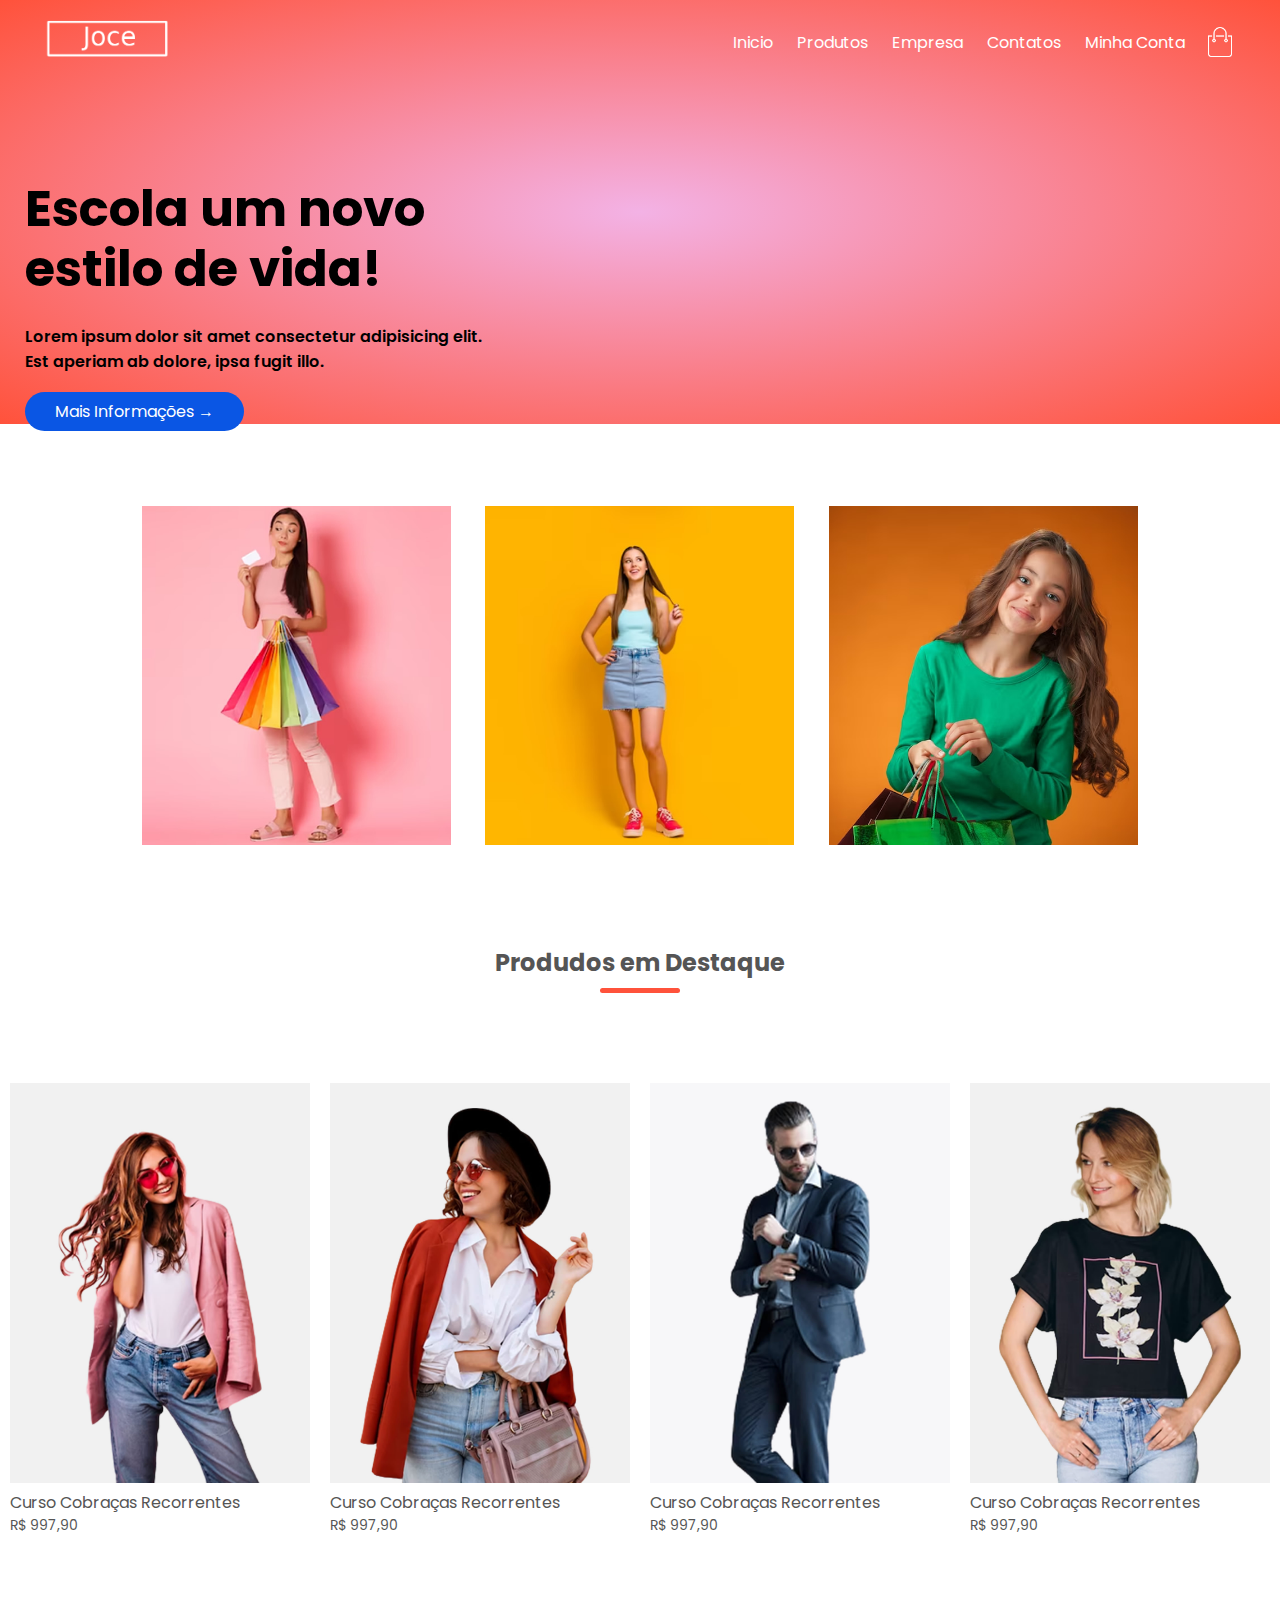
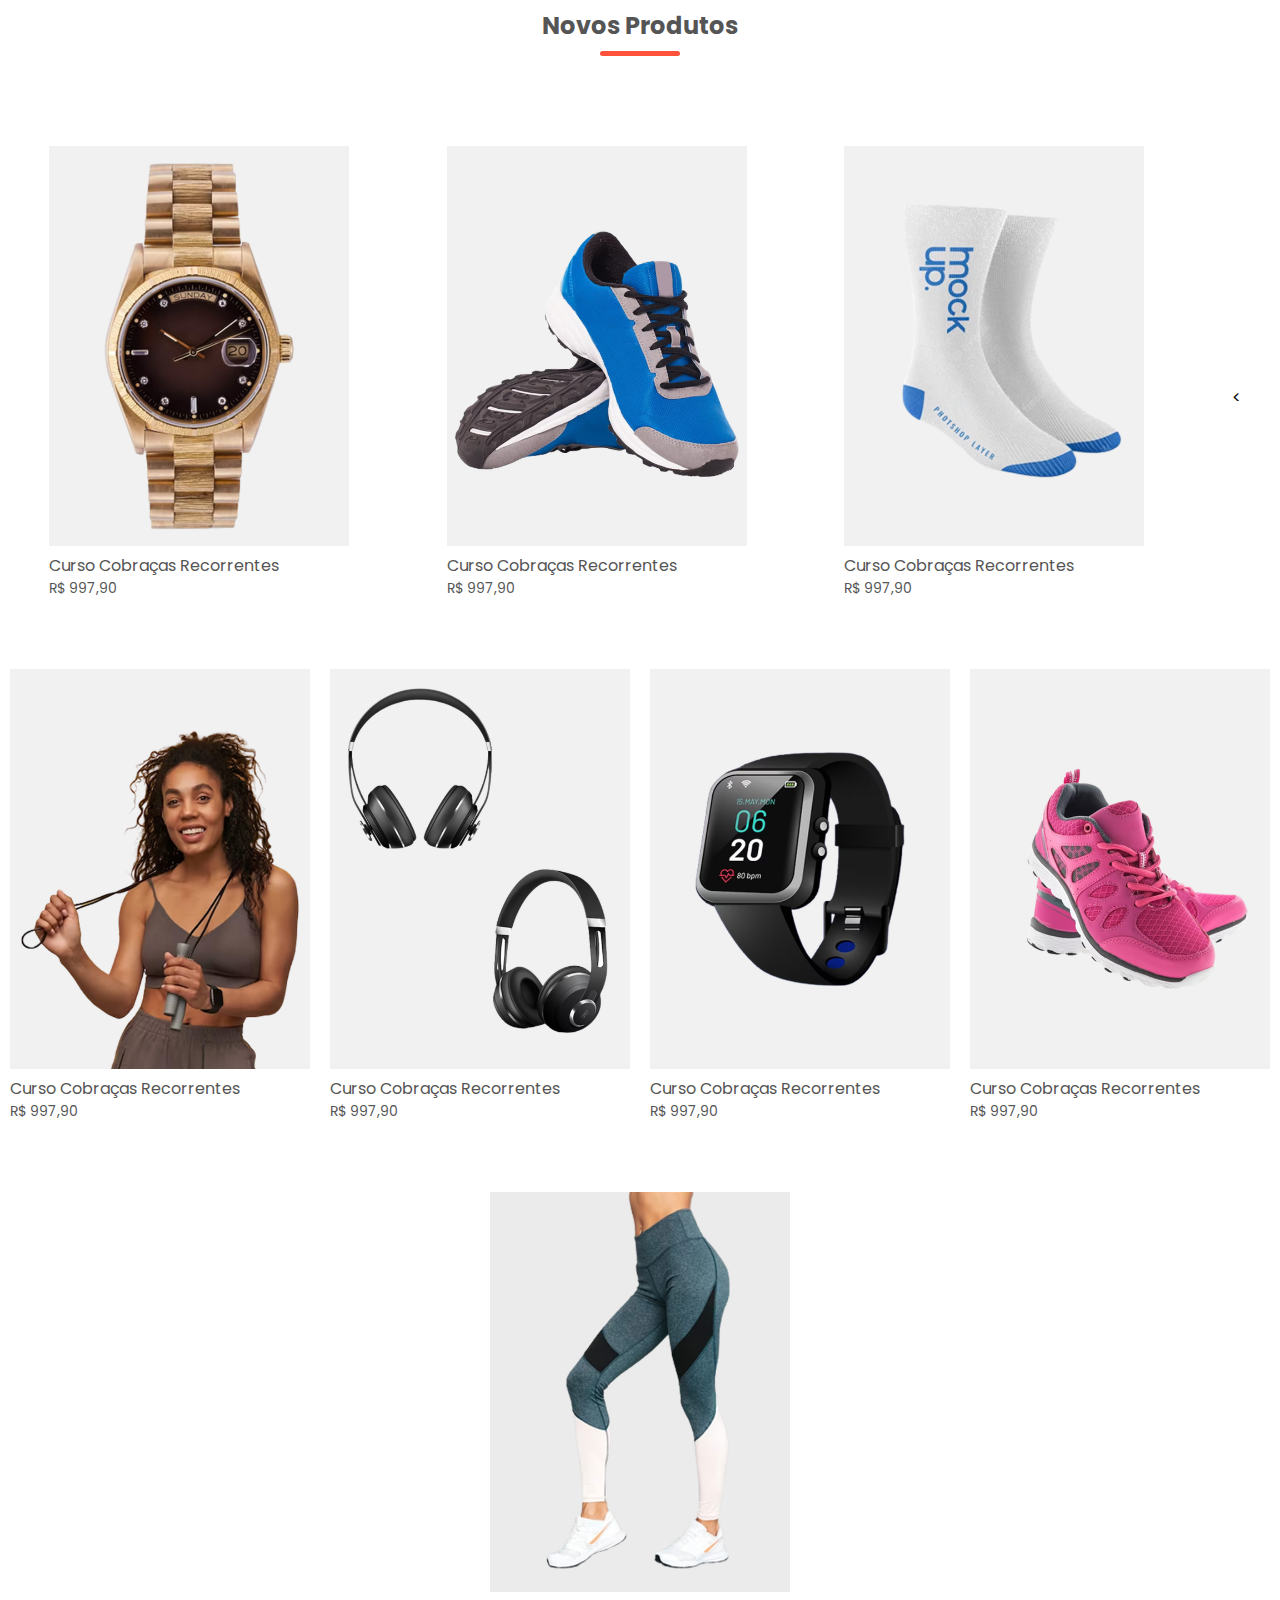
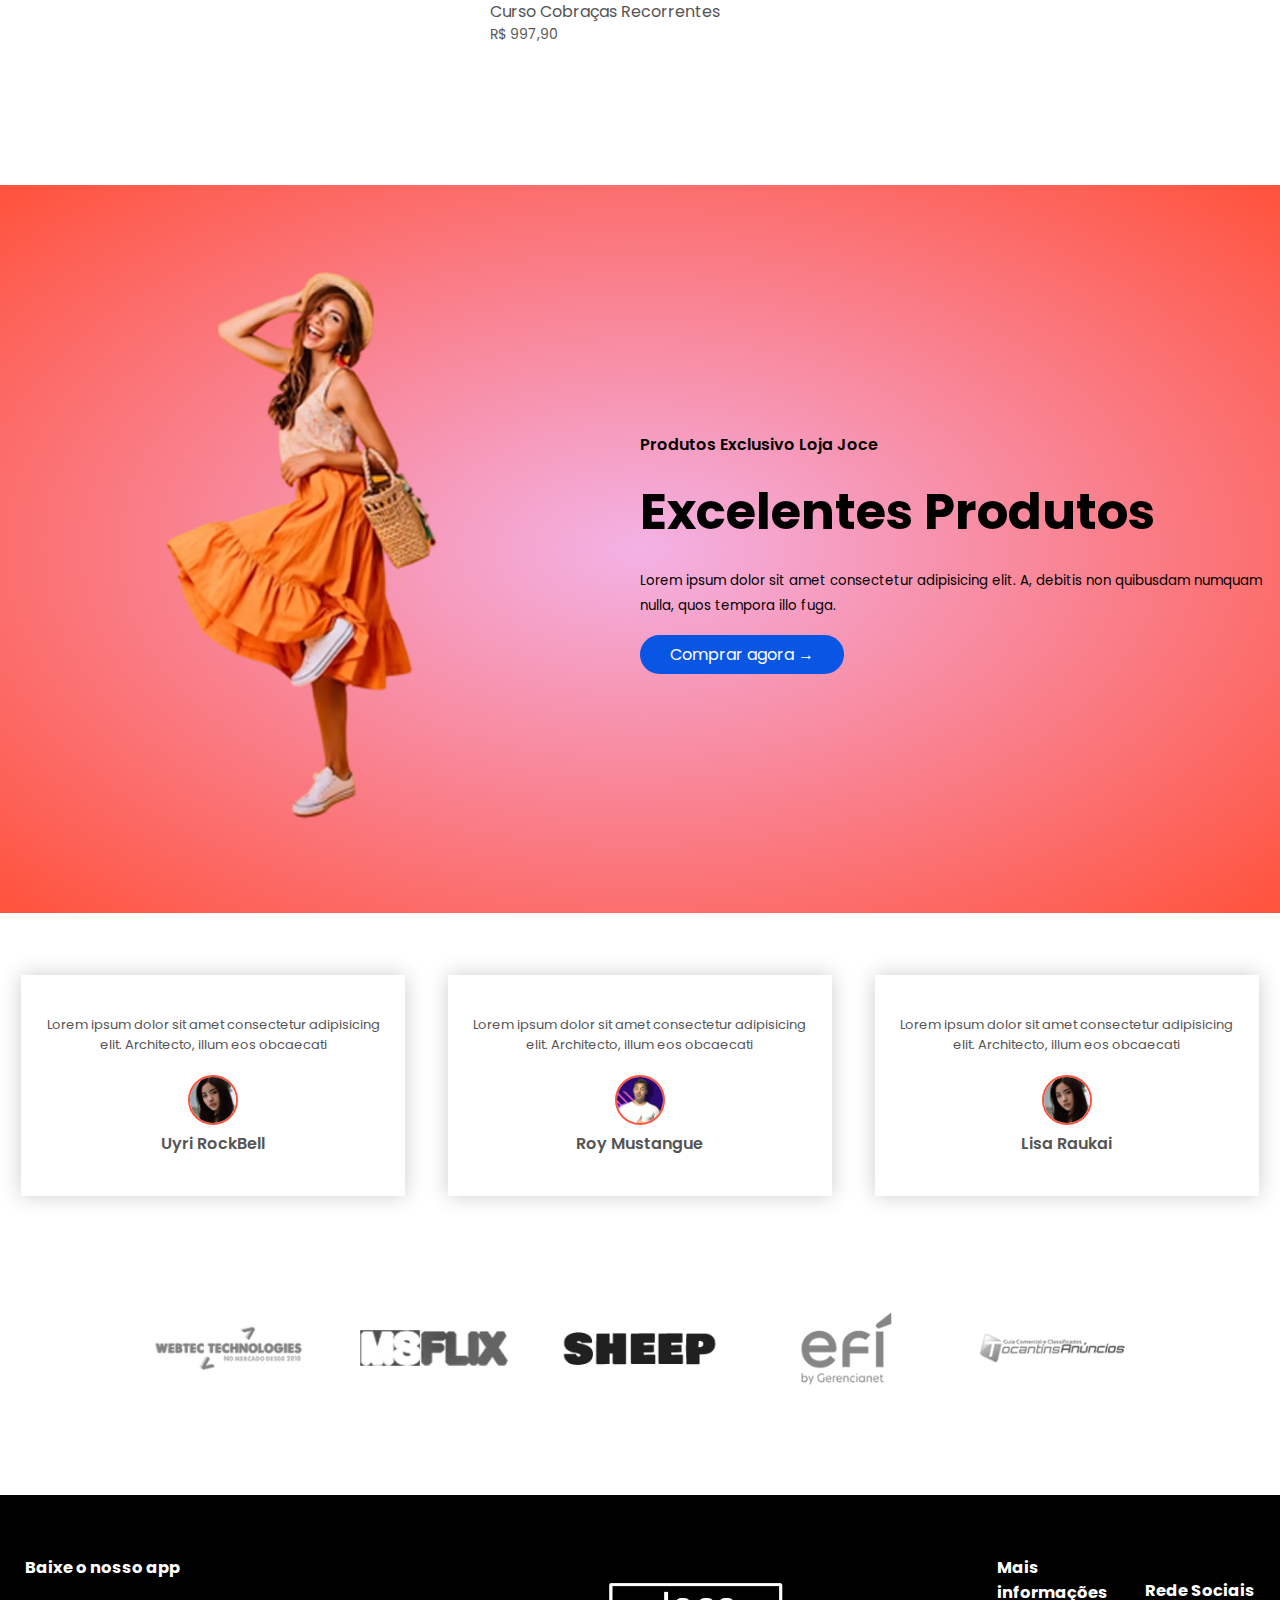
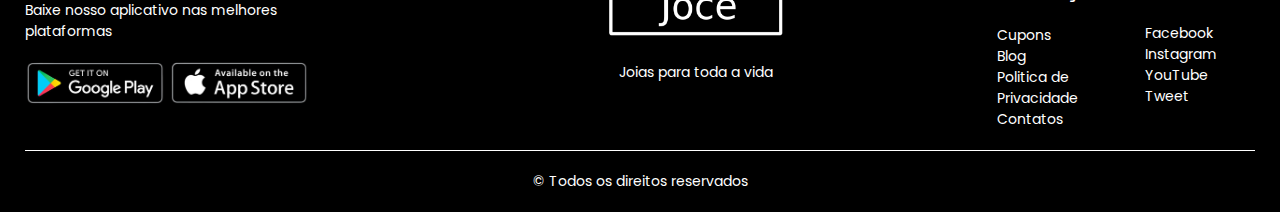
==== index.html @ 57f860bc "initial commit" ====
<!DOCTYPE html>
<html lang="pt-BR">

<head>
    <meta charset="UTF-8">
    <meta name="viewport" content="width=device-width, initial-scale=1.0">
    
    <title>Loja Virtual.github.io</title>
    <link rel="stylesheet" href="./assets/css/style.css">
</head>

<body>
    <!--inicio banner da loja-->
    <!--https://www.youtube.com/watch?v=182CKKctxKA&list=PLGFwuV_B-U2UftnGC6-_Uj803_YbM4fyS&index=2-->

    <div class="banner">
        <!--inicio da loja-->
        <div class="container">
            <!--inicio navegação topo da loja-->
            <div class="navbar">

                <div class="logo">
                    <img src="./assets/img/logo3.png" alt="Joce" width="125px">

                </div>
                <!--menu de nvagação-->
                <nav>
                    <ul id="MenuItens">
                        <li><a href="">Inicio</a></li>
                        <li><a href="">Produtos</a></li>
                        <li><a href="">Empresa</a></li>
                        <li><a href="">Contatos</a></li>
                        <li><a href="">Minha Conta</a></li>
                    </ul>
                </nav>
                <!--fim menu de nvagação-->
                <img src="./assets/img/carrinho.png" alt="" width="30px" height="30px">
                <img src="./assets/img/menu.png" alt="" class="menu-celular" onclick="menucelular()">

            </div>
            <!--fim navegação topo da loja-->

            <!--inicio texto do baner da loja-->
            <div class="linha">
                <div class="col-2">
                    <h1>Escola um novo <br> estilo de vida!</h1>
                    <p>Lorem ipsum dolor sit amet consectetur adipisicing elit. <br>Est aperiam ab dolore, ipsa fugit
                        illo.</p>
                    <br> <a href="" class="btn">Mais Informações &#8594;</a>
                </div>
                <div class="col-2">
                    <img src="./assets/img/banner-1.png" alt="">
                </div>
            </div>

            <!--fim inicio texto do baner da loja-->

        </div>

        <!--final da loja-->
    </div>

    <!--fim banner da loja-->

    <!--inicio das categorias-->
    <div class="categorias">
        <!--inicio do copor da categorias-->
        <div class="carpo-categorias">
            <!--inicio linha corpo de categorias-->
            <div class="linha">
                <div class="col-3">
                    <img src="./assets/img/categoria-1.jpg" alt="">
                </div>
                <div class="col-3">
                    <img src="./assets/img/categoria-2.jpg" alt="">
                </div>
                <div class="col-3">
                    <img src="./assets/img/categoria-3.jpg" alt="">
                </div>
            </div>
            <!--fim linha corpo de categorias-->
        </div>
        <!--fim do copor da categorias-->
    </div>
    <!--inicio das categorias-->

    <!--inicio produtos em destaque-->
    <div class="corpo-categorias">
        <h2 class="titulo">Produdos em Destaque</h2>

        <!--inicio item produdos em destaque 1-->

        <div class="linha">

            <div class="col-4">
                <img src="./assets/img/produto-1.jpg" alt="">
                <h4>Curso Cobraças Recorrentes</h4>
                <div class="classificacao">
                    <ion-icon name="star"></ion-icon>
                    <ion-icon name="star"></ion-icon>
                    <ion-icon name="star"></ion-icon>
                    <ion-icon name="star"></ion-icon>
                    <ion-icon name="star"></ion-icon>

                </div>
                <p>R$ 997,90</p>
            </div>
            <!--fim item produdos em destaque-->
            <!--inicio item produdos em destaque 2-->
            <div class="col-4">
                <img src="./assets/img/produto-2.jpg" alt="">
                <h4>Curso Cobraças Recorrentes</h4>
                <div class="classificacao">
                    <ion-icon name="star"></ion-icon>
                    <ion-icon name="star"></ion-icon>
                    <ion-icon name="star"></ion-icon>
                    <ion-icon name="star"></ion-icon>
                    <ion-icon name="star"></ion-icon>

                </div>
                <p>R$ 997,90</p>
            </div>
            <!--fim item produdos em destaque-->
            <!--inicio item produdos em destaque 3-->
            <div class="col-4">
                <img src="./assets/img/produto-3.jpg" alt="">
                <h4>Curso Cobraças Recorrentes</h4>
                <div class="classificacao">
                    <ion-icon name="star"></ion-icon>
                    <ion-icon name="star"></ion-icon>
                    <ion-icon name="star"></ion-icon>
                    <ion-icon name="star"></ion-icon>
                    <ion-icon name="star"></ion-icon>

                </div>
                <p>R$ 997,90</p>
            </div>
            <!--fim item produdos em destaque-->
            <!--inicio item produdos em destaque 4-->
            <div class="col-4">
                <img src="./assets/img/produto-4.jpg" alt="">
                <h4>Curso Cobraças Recorrentes</h4>
                <div class="classificacao">
                    <ion-icon name="star"></ion-icon>
                    <ion-icon name="star"></ion-icon>
                    <ion-icon name="star"></ion-icon>
                    <ion-icon name="star"></ion-icon>
                    <ion-icon name="star"></ion-icon>

                </div>
                <p>R$ 997,90</p>
            </div>
            <!--fim item produdos em destaque-->

        </div>
    </div>
    <!--fim produtos em destaque-->


    <h2 class="titulo">Novos Produtos</h2>


    <!--inicio novos produtos-->
    <div class="linha">

        <!--inicio item produdos novos 1-->
        <div class="col-4">
            <img src="./assets/img/produto-5.jpg" alt="">
            <h4>Curso Cobraças Recorrentes</h4>
            <div class="classificacao">
                <ion-icon name="star"></ion-icon>
                <ion-icon name="star"></ion-icon>
                <ion-icon name="star"></ion-icon>
                <ion-icon name="star"></ion-icon>
                <ion-icon name="star"></ion-icon>

            </div>
            <p>R$ 997,90</p>
        </div>
        <!--fim item produdos novos-->

        <!--inicio item produdos novos 2-->
        <div class="col-4">
            <img src="./assets/img/produto-6.jpg" alt="">
            <h4>Curso Cobraças Recorrentes</h4>
            <div class="classificacao">
                <ion-icon name="star"></ion-icon>
                <ion-icon name="star"></ion-icon>
                <ion-icon name="star"></ion-icon>
                <ion-icon name="star"></ion-icon>
                <ion-icon name="star"></ion-icon>

            </div>
            <p>R$ 997,90</p>
        </div>
        <!--fim item produdos novos-->

        <!--inicio item produdos novos 3-->
        <div class="col-4">
            <img src="./assets/img/produto-7.jpg" alt="">
            <h4>Curso Cobraças Recorrentes</h4>
            <div class="classificacao">
                <ion-icon name="star"></ion-icon>
                <ion-icon name="star"></ion-icon>
                <ion-icon name="star"></ion-icon>
                <ion-icon name="star"></ion-icon>
                <ion-icon name="star"></ion-icon>

            </div>
            <p>R$ 997,90</p>
        </div>
        <<!--fim item produdos novos-->

            <!--inicio item produdos novos 4-->
            <div class="col-4">
                <img src="./assets/img/produto-8.jpg" alt="">
                <h4>Curso Cobraças Recorrentes</h4>
                <div class="classificacao">
                    <ion-icon name="star"></ion-icon>
                    <ion-icon name="star"></ion-icon>
                    <ion-icon name="star"></ion-icon>
                    <ion-icon name="star"></ion-icon>
                    <ion-icon name="star"></ion-icon>

                </div>
                <p>R$ 997,90</p>
            </div>
            <!--fim item produdos novos-->

            <!--inicio item produdos novos 5-->
            <div class="col-4">
                <img src="./assets/img/produto-9.jpg" alt="">
                <h4>Curso Cobraças Recorrentes</h4>
                <div class="classificacao">
                    <ion-icon name="star"></ion-icon>
                    <ion-icon name="star"></ion-icon>
                    <ion-icon name="star"></ion-icon>
                    <ion-icon name="star"></ion-icon>
                    <ion-icon name="star"></ion-icon>

                </div>
                <p>R$ 997,90</p>
            </div>
            <!--fim item produdos novos-->

            <!--inicio item produdos novos 6-->
            <div class="col-4">
                <img src="./assets/img/produto-10.jpg" alt="">
                <h4>Curso Cobraças Recorrentes</h4>
                <div class="classificacao">
                    <ion-icon name="star"></ion-icon>
                    <ion-icon name="star"></ion-icon>
                    <ion-icon name="star"></ion-icon>
                    <ion-icon name="star"></ion-icon>
                    <ion-icon name="star"></ion-icon>

                </div>
                <p>R$ 997,90</p>
            </div>
            <!--fim item produdos novos-->

            <!--inicio item produdos novos 7-->
            <div class="col-4">
                <img src="./assets/img/produto-11.jpg" alt="">
                <h4>Curso Cobraças Recorrentes</h4>
                <div class="classificacao">
                    <ion-icon name="star"></ion-icon>
                    <ion-icon name="star"></ion-icon>
                    <ion-icon name="star"></ion-icon>
                    <ion-icon name="star"></ion-icon>
                    <ion-icon name="star"></ion-icon>

                </div>
                <p>R$ 997,90</p>
            </div>
            <!--fim item produdos novos-->

            <!--inicio item produdos novos 8-->
            <div class="col-4">
                <img src="./assets/img/produto-12.jpg" alt="">
                <h4>Curso Cobraças Recorrentes</h4>
                <div class="classificacao">
                    <ion-icon name="star"></ion-icon>
                    <ion-icon name="star"></ion-icon>
                    <ion-icon name="star"></ion-icon>
                    <ion-icon name="star"></ion-icon>
                    <ion-icon name="star"></ion-icon>

                </div>
                <p>R$ 997,90</p>
            </div>
            <!--fim item produdos novos-->


            <!--fim novos produtos-->

    </div>
    </div>
    <!--incio ofertas em distaques-->

    <div class="ofertas">
        <div class="corpo-categorias">
            <div class="linha">
                <div class="col-2">
                    <img src="./assets/img/banner-2.png" alt="" class="oferta-img">
                </div>
                <div class="col-2">
                    <p>Produtos Exclusivo Loja Joce</p>
                    <h1>Excelentes Produtos</h1>
                    <small>Lorem ipsum dolor sit amet consectetur adipisicing elit. A, debitis non quibusdam numquam
                        nulla, quos tempora illo fuga.</small>
                    <br>
                    <br>
                    <a href="" class="btn">Comprar agora &#8594 </a>
                </div>
            </div>
        </div>
    </div>

    <!--fim ofertas em distaques-->

    <!--inicio de depoimentos-->
    <div class="depoimentos">
        <div class="corpo-categorias">
            <div class="linha">
                <!--inicio item de depoimentos 1-->
                <div class="col-3">
                    <ion-icon name="ribbon" class="depoimento-icone"></ion-icon>
                    <p>Lorem ipsum dolor sit amet consectetur adipisicing elit. Architecto, illum eos obcaecati</p>
                    <div class="classificacao">
                        <ion-icon name="star"></ion-icon>
                        <ion-icon name="star"></ion-icon>
                        <ion-icon name="star"></ion-icon>
                        <ion-icon name="star"></ion-icon>
                        <ion-icon name="star"></ion-icon>

                    </div>
                    <img src="/assets/img/cliente-1.png" alt="">
                    <h3>Uyri RockBell</h3>
                </div>
                <!--fim item de depoimentos-->

                 <!--inicio item de depoimentos 2-->
                 <div class="col-3">
                    <ion-icon name="ribbon" class="depoimento-icone"></ion-icon>
                    <p>Lorem ipsum dolor sit amet consectetur adipisicing elit. Architecto, illum eos obcaecati</p>
                    <div class="classificacao">
                        <ion-icon name="star"></ion-icon>
                        <ion-icon name="star"></ion-icon>
                        <ion-icon name="star"></ion-icon>
                        <ion-icon name="star"></ion-icon>
                        <ion-icon name="star"></ion-icon>

                    </div>
                    <img src="/assets/img/cliente-2.png" alt="">
                    <h3>Roy Mustangue</h3>
                </div>
                <!--fim item de depoimentos-->

                 <!--inicio item de depoimentos 3-->
                 <div class="col-3">
                    <ion-icon name="ribbon" class="depoimento-icone"></ion-icon>
                    <p>Lorem ipsum dolor sit amet consectetur adipisicing elit. Architecto, illum eos obcaecati</p>
                    <div class="classificacao">
                        <ion-icon name="star"></ion-icon>
                        <ion-icon name="star"></ion-icon>
                        <ion-icon name="star"></ion-icon>
                        <ion-icon name="star"></ion-icon>
                        <ion-icon name="star"></ion-icon>

                    </div>
                    <img src="/assets/img/cliente-1.png" alt="">
                    <h3>Lisa Raukai</h3>
                </div>
                <!--fim item de depoimentos-->
            </div>
        </div>

        
    </div>
    <!--fim de depoimentos-->

    <!--inicio marcas -->
    <div class="marcas">
        <div class="carpo-categorias">
            <div class="linha">
                <div class="col-5">
                    <img src="./assets/img/marca-1.png" alt="">
                </div>
                <div class="col-5">
                    <img src="./assets/img/marca-2.png" alt="">
                </div>
                <div class="col-5">
                    <img src="./assets/img/marca-3.png" alt="">
                </div>
                <div class="col-5">
                    <img src="./assets/img/marca-4.png" alt="">
                </div>
                <div class="col-5">
                    <img src="./assets/img/marca-5.png" alt="">
                </div>

            </div>
        </div>

    </div>
    <!--fim marcas -->

    <!--inicio roda pe-->
    <footer class="rodape">
        <div class="container">
            <div class="linha">
                <div class="rodape-col-1">
                    <h3>Baixe o nosso app</h3>
                    <p>Baixe nosso aplicativo nas melhores <br>plataformas</p>
                    <div class="app-logo">
                        <img src="./assets/img/google.png" alt="">
                        <img src="./assets/img/apple.png" alt="">
                    </div>
                    
                </div>   
                <div class="rodape-col-2">
                    <img src="./assets/img/logo3.png" alt="">
                    <p>Joias para toda a vida</p>
                </div> 
                <div class="rodape-col-3">
                    <h3>Mais informações</h3>
                    <ul>
                        <li>Cupons</li>
                        <li>Blog</li>
                        <li>Politica de Privacidade</li>
                        <li>Contatos</li>
                    </ul>
                </div> 
                <div class="rodape-col-4">
                    <h3>Rede Sociais</h3>
                    <ul>
                        <a href="http://www.facebook.com.br"></a>
                        <li><ion-icon name="logo-facebook"></ion-icon><a href="http://www.facebook.com.br " target="_blank"> Facebook </a></li>
                        <li><ion-icon name="logo-instagram"></ion-icon><a href="http://www.instagram.com.br"target="_blank"> Instagram </a></li>
                        <li><ion-icon name="logo-youtube"></ion-icon> <a href="http://www.youtube.com.br"target="_blank"> YouTube</a></li>
                        <li><ion-icon name="logo-twitter"></ion-icon><a href="http://twitter.com"target="_blank"> Tweet</a></li>
                    </ul>
                </div>      
                       
            </div>
            <hr>
            <p class="direitos">&#169;  Todos os direitos reservados</p>
        </div>
    </footer>
    <!--inicio roda pe-->





    <script type="module" src="https://unpkg.com/ionicons@7.1.0/dist/ionicons/ionicons.esm.js"></script>
    <script nomodule src="https://unpkg.com/ionicons@7.1.0/dist/ionicons/ionicons.js"></script>
    <script src="./assets/javaScript/app.js"></script>
</body>

</html>
---- assets/css/style.css ----
@import url('https://fonts.googleapis.com/css2?family=Poppins:ital,wght@0,100;0,200;0,300;0,400;0,500;0,600;0,700;0,800;0,900;1,100;1,200;1,300;1,400;1,500;1,600;1,700;1,800;1,900&display=swap');
*{
    margin: 0;
    padding: 0;
    box-sizing: border-box;
}
:root{
    --cor-padrao2:#0a56e4;
    --cor-padrao-hover2:#a018df;
    --cor-padrao:#ff523b;
    --cor-padrao-hover:#f3b2e5;
    --cor-fonte:#fff;
    --cor-fonte-p:#555;    
    --cor-btn:#563434;
    --cor-btn-hover:#15ff00;
    --cor-btn-fonte:#000;
    --cor-fonte-corpo:#555;
    --cor-fonte-corpo-leve:#777;
}
body{
    font-family: "Poppins", sans-serif;
}

.banner{
    background: radial-gradient(var(--cor-padrao-hover), var(--cor-padrao));
}
.banner .linha{
    margin-top: 70px;

}
.container{
    max-width: 1300px;
    margin: auto;
    padding-left: 25px;
    padding-right: 25px;
}
.navbar{
    display: flex;
    align-items: center;
    padding: 20px;

}
nav{
    flex: 1;
    text-align: right;
}
nav ul{
    display: inline-block;
    list-style-type: none;

}
nav ul li{
    display: inline-block;
    margin-right: 20px;
}
nav ul li a{
    text-decoration: none;
    color: var(--cor-fonte);
}

.banner p{
    color: var(--cor-fonte-p);

}
p{
    color: var(--cor-fonte-p);
}

.linha{
    display: flex;
    align-items: center;
    flex-wrap: wrap;
    justify-content: space-around;
}
.col-2{
    flex-basis: 50%;
    min-width: 300px;
}
.col-2 img{
    max-width: 100%;
    padding: 50px 0px;

}
.col-2 h1{
    font-size: 50px;
    line-height: 60px;
    margin: 25px 0;
}
.col-2 p{
    font-weight: 600;
    color:var(--cor-btn-fonte);
}
.btn{
    text-decoration: none;
    color: var(--cor-fonte);
    background: var(--cor-padrao2);
    padding: 8px 30px;
    margin: 30px 0;
    border-radius: 30px;
    transition: background 0.9s;


}
.btn:hover{
    background: var(--cor-padrao-hover2);
    color: var(--cor-btn-fonte);
}

/*---------------categorias------------*/

.categorias{
    margin: 70px 0;
}
.carpo-categorias{
    max-width: 1080px ;
    margin: auto;
    padding-left: 25px;
    padding-right: 25px;

}
.col-3{
    flex-basis: 30%;
    min-width: 250px;
    margin-bottom: 30px;

}
.col-3 img{
    width: 100%;
    object-fit: cover;
    object-position: center; /*jjj*/

} 
.col-4{
    flex-basis: 25%;
    min-width: 200px;
    padding: 10px;
    margin-bottom: 50px;
    transition: transform 0.5s;
}
.col-4:hover{
    transform: scale(1.1);
    
}

.col-4 img{
    width: 100%;
    object-fit: cover;
    object-position: center;

}
.titulo{
    position: relative;
    line-height: 60px;
    margin: 0 auto 80px ;
    text-align: center;
    color: var(--cor-fonte-corpo);

}
.titulo::after{
    content: '';
    background-color: var(--cor-padrao);
    width: 80px;
    height: 5px;
    border-radius: 5px;
    position: absolute;
    bottom: 0;
    left: 50%;
    transform:  translatex(-50%);
}

h4{
    color: var(--cor-fonte-corpo);
    font-weight: normal;

}
.col-4 p{
    font-size: 14px;
}
.classificacao{
    color: var(--cor-padrao);
}
/*---------------ofertas------------*/

.ofertas{
    background: radial-gradient(var(--cor-padrao-hover), var(--cor-padrao));
    margin-top: 80px;
    padding: 30px 0;
}
.col-2 oferta-img{
    padding: 100px;
}
small{
    color: var(--cor-btn-fonte);
}
/*---------------depoimentos------------*/
.depoimentos{
    padding-top: 50px;
}
.depoimentos .col-3{
     text-align: center;
     padding: 40px 20px;
     box-shadow: 0 0 20px 0 rgba(0,0,0,0.2);
     cursor: pointer;
     transition: transform 0.5s;
}
.depoimentos .col-3:hover{
    transform: scale(1.1);
}
.depoimentos .col-3 img{
    width: 50px;
    border-radius: 50%;
    margin-top: 20px;
    border: 2px solid var(--cor-padrao);

}
.depoimento-icone{
    color: var(--cor-padrao);
    font-size: 25px;
}
.col-3{
    font-size: 13px;
    color: var(--cor-fonte-corpo-leve);
    margin: 12px 0;
}
.depoimentos .col-3 h3{
    font-size: 16px;
    font-weight: 600;
    color: var(--cor-fonte-corpo);
}
.depoimentos .col-3 p{

}

/*---------------marcas------------*/

.marcas{
    margin: 100px auto;

}
.col-5{
    width: 160px;    
}
.col-5 img{
    width: 100%;
    cursor: pointer;
    filter: grayscale(100%);
}
.col-5 img:hover{
    filter: grayscale(0);
}

/*---------------rodapé------------*/

.rodape{
    background: var(--cor-btn-fonte);
    color: var(--cor-fonte);
    padding: 60px 0 20px;
    font-size: 14px;
}
.rodape p{
    color: var(--cor-fonte);
}
.rodape h3{
    color: var(--cor-fonte);
    margin-bottom: 20px;
}
.rodape-col-1, .rodape-col-2,.rodape-col-3 .rodape-col-4{
    min-width: 250px;
    margin-bottom: 20px;
}
.rodape-col-1{
    flex-basis: 30%;
}
.rodape-col-2{
    flex:  1;
    text-align: center;
}
.rodape-col-2 img{
    width: 180px;
    margin-bottom: 20px;
}
.rodape-col-3 {
    flex-basis: 12%;
    text-align: left;    
}
.rodape-col-4 a{
    text-decoration: none;
    color: var(--cor-fonte);
}
ul{
    list-style-type: none;
}
.app-logo{
    margin-top: 20px;
}
.app-logo img{
    width: 140px;
}
.rodape hr{
    border: none;
    height: 1px;
    background: var(--cor-fonte);
    margin: 20px 0;
}
.direitos{
    text-align: center;
}
.menu-celular{
    width: 28px;
    margin-left: 20px;
    display: none;
}

/*---------------menu celular------------*/
@media only screen and (max-width:800px) {
    nav ul{
        position: absolute;
        top: 70px;
        left: 0;
        background: var(--cor-btn-fonte);
        width: 100%;
        overflow: hidden;
        transition: max-height 0.8s;


    }
    nav ul li{
        display: block;
        margin-top: 10px;
        margin-right: 50px;
        margin-bottom: 10px;
    }
    nav ul li{
        color: var(--cor-fonte);
    }
    .menu-celular{
        display: block;
        cursor: pointer;
    }
}

/*---------------menu celular tela 600------------*/

@media only screen and (max-width:600px) {
    
      .linha{
        text-align: center;
      }
      .col-2, .col-3, .col-4{
        flex-basis: 100%;

      }
      .col-2 h1{
        font-size: 27px;
      }
      .rodape-col-3, .rodape-col-4{
        text-align: left;
        align-items: center;
      }
      .col-4 p{
        font-size: 24px;
      }

    }
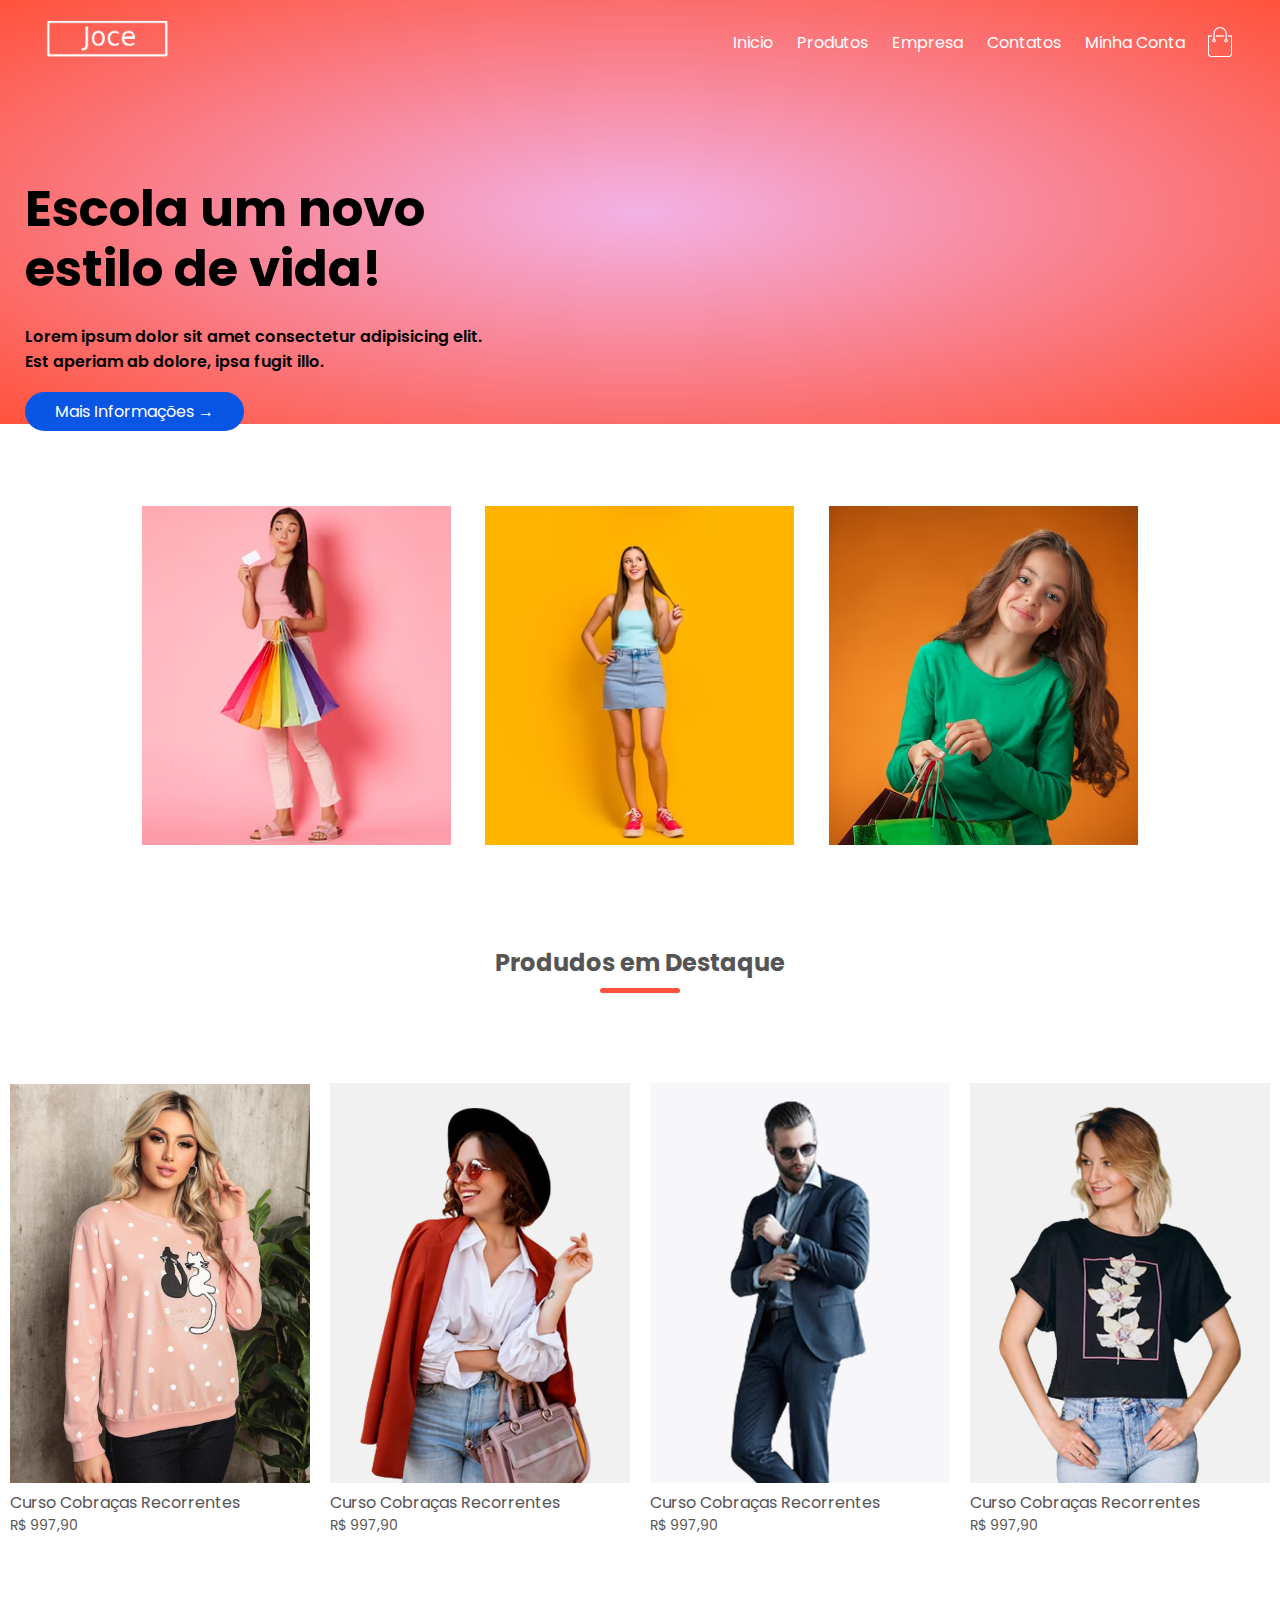
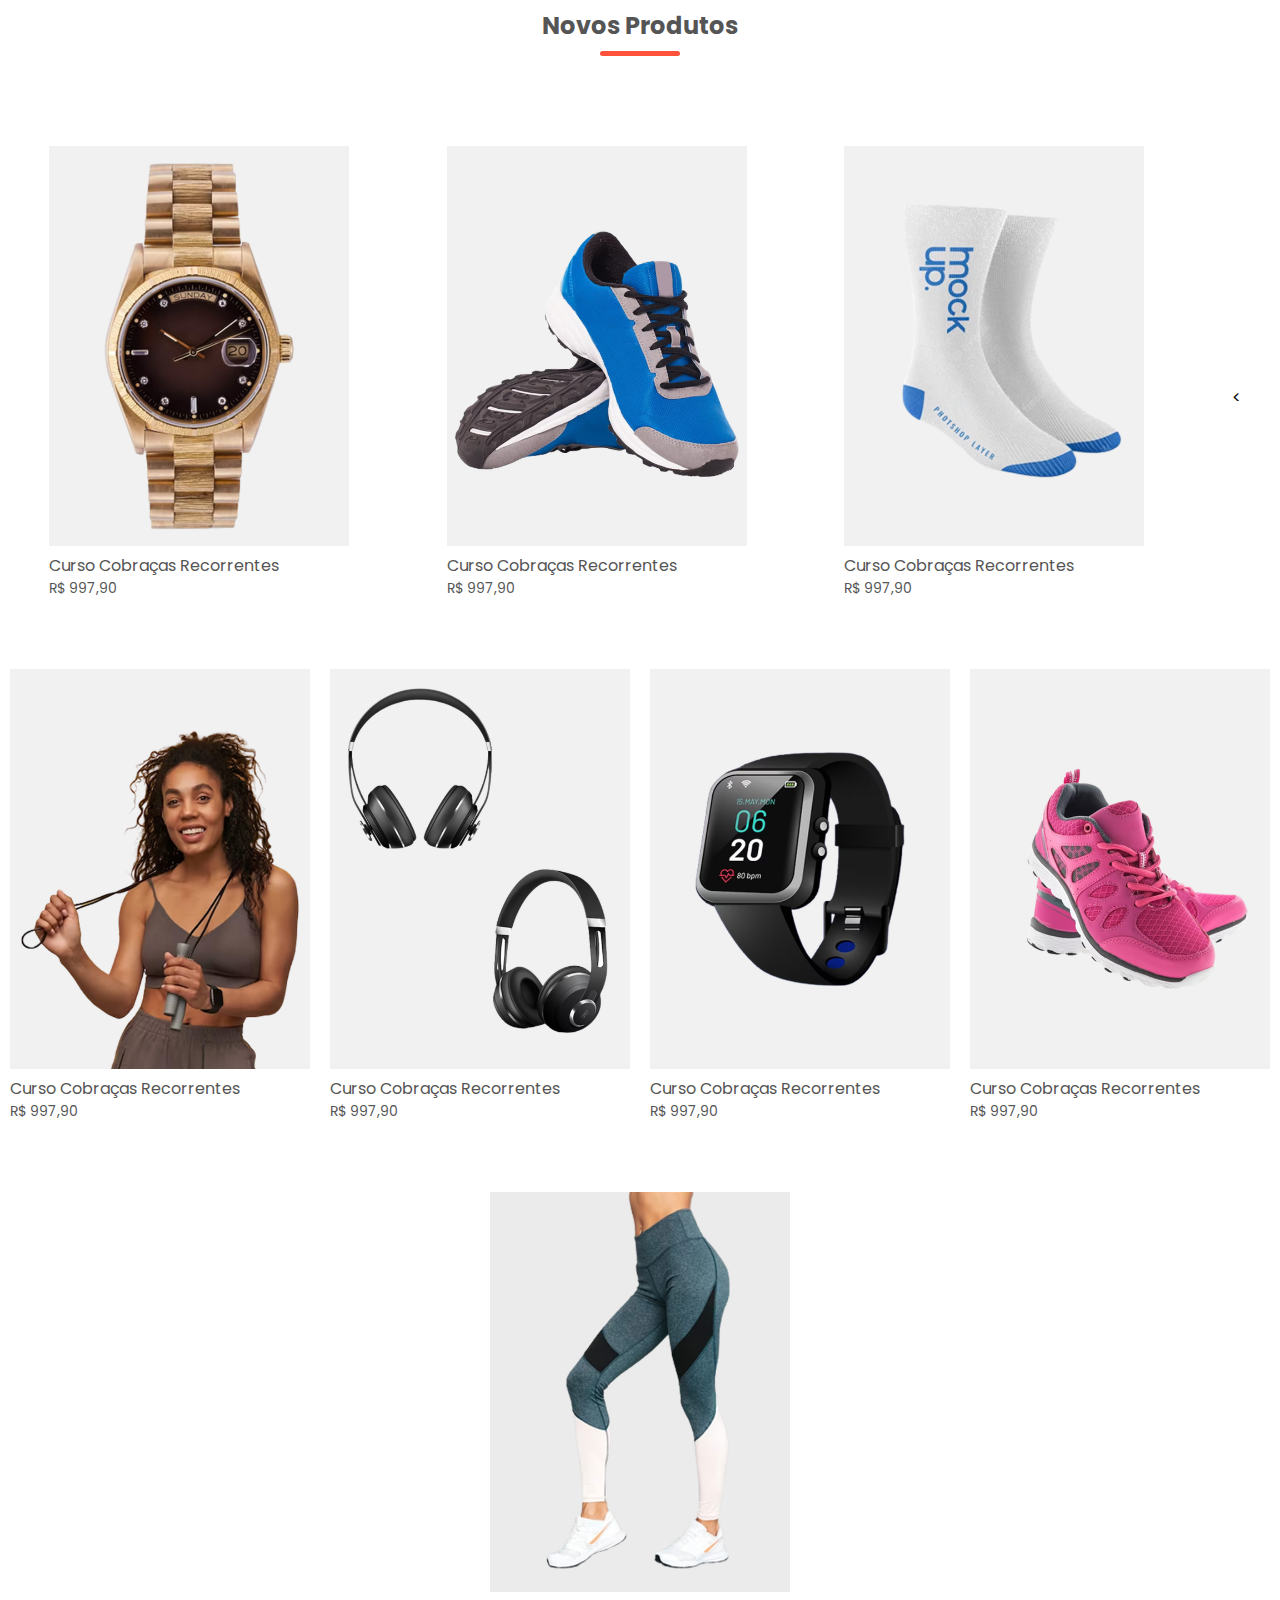
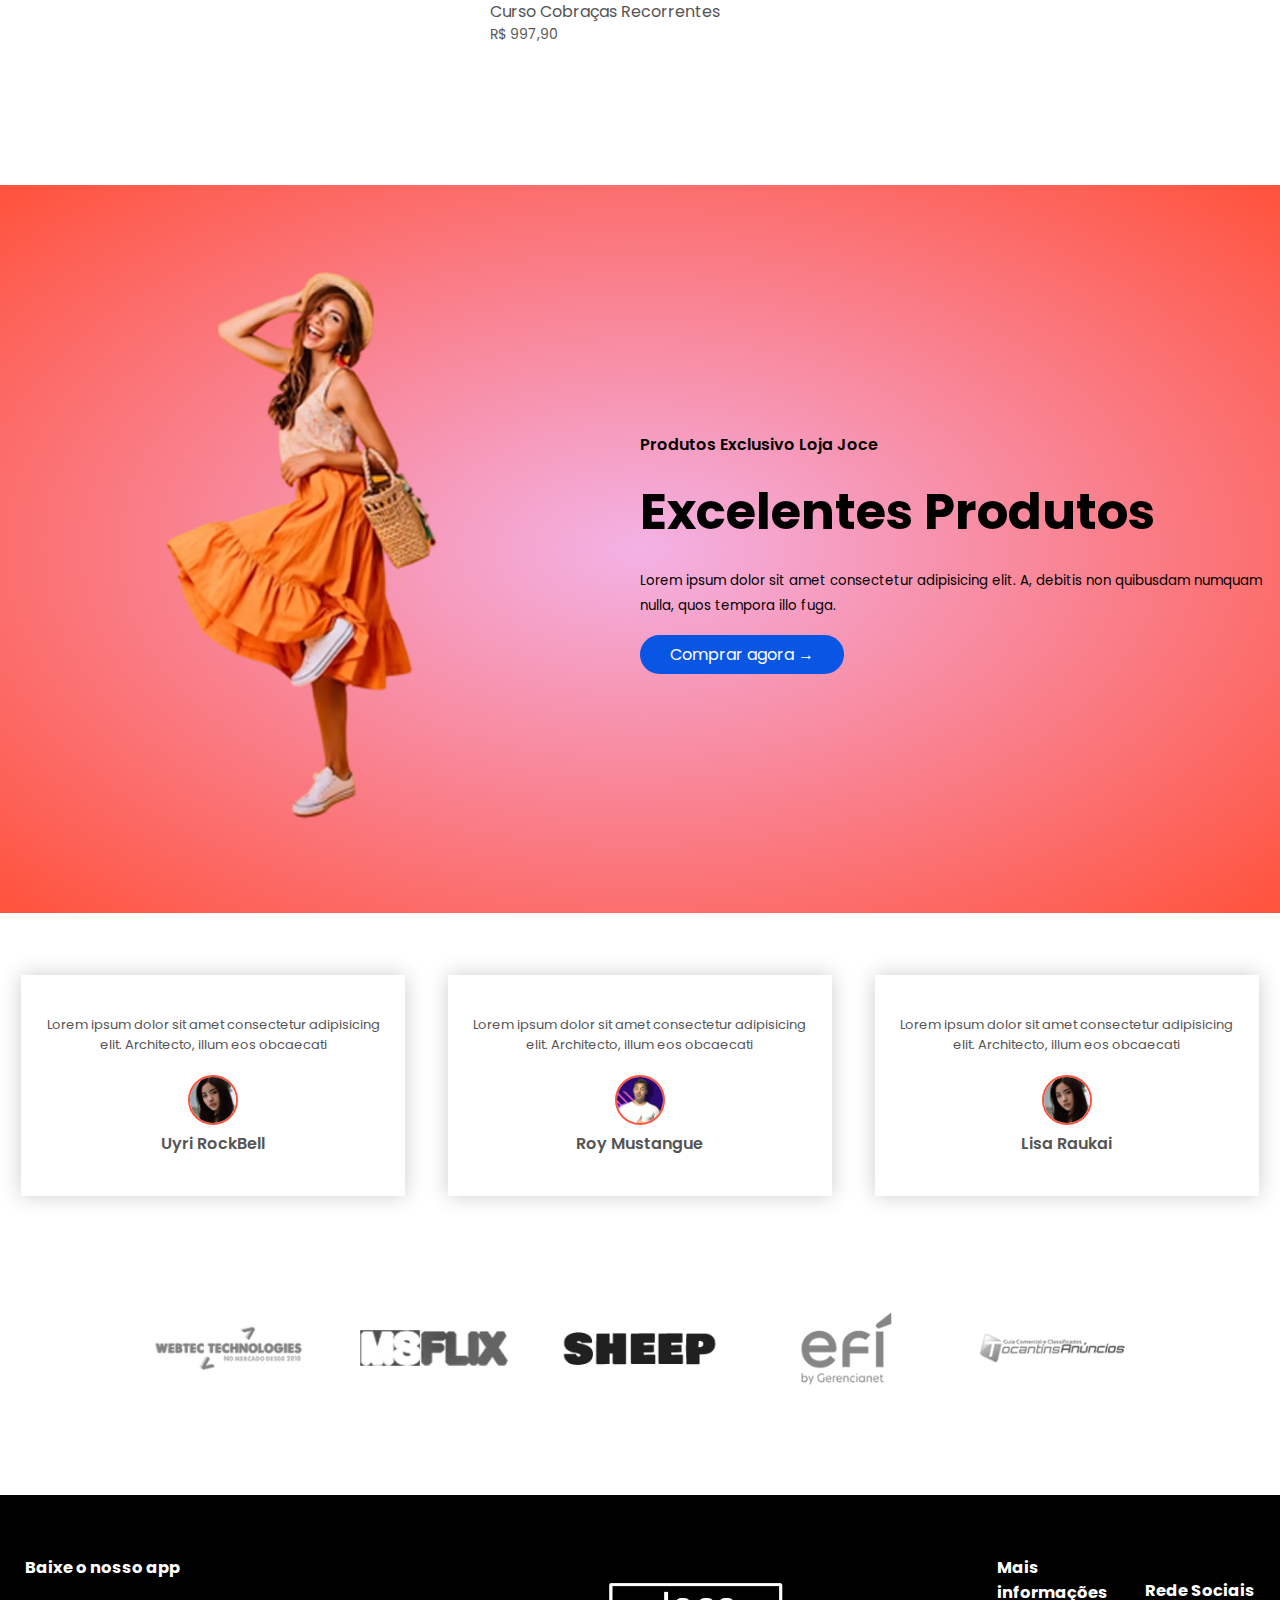
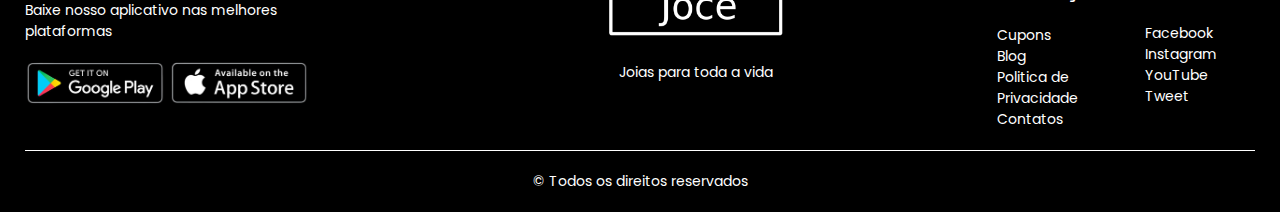
==== commit a4454e29: "pagina ver produtos" ====
--- a/index.html
+++ b/index.html
@@ -4,8 +4,8 @@
 <head>
     <meta charset="UTF-8">
     <meta name="viewport" content="width=device-width, initial-scale=1.0">
-    
-    <title>Loja Virtual.github.io</title>
+
+    <title>Loja Virtual</title>
     <link rel="stylesheet" href="./assets/css/style.css">
 </head>
 
@@ -26,11 +26,11 @@
                 <!--menu de nvagação-->
                 <nav>
                     <ul id="MenuItens">
-                        <li><a href="">Inicio</a></li>
-                        <li><a href="">Produtos</a></li>
-                        <li><a href="">Empresa</a></li>
-                        <li><a href="">Contatos</a></li>
-                        <li><a href="">Minha Conta</a></li>
+                        <li><a href="#">Inicio</a></li>
+                        <li><a href="./produtos.html">Produtos</a></li>
+                        <li><a href="./Empresa.html">Empresa</a></li>
+                        <li><a href="./Contato.html">Contatos</a></li>
+                        <li><a href="./Minha conta.html">Minha Conta</a></li>
                     </ul>
                 </nav>
                 <!--fim menu de nvagação-->
@@ -93,7 +93,7 @@
         <div class="linha">
 
             <div class="col-4">
-                <img src="./assets/img/produto-1.jpg" alt="">
+                <a href="./verProdutos.html"><img src="./assets/img/galeria-1.jpg" alt=""></a>                
                 <h4>Curso Cobraças Recorrentes</h4>
                 <div class="classificacao">
                     <ion-icon name="star"></ion-icon>
@@ -108,7 +108,7 @@
             <!--fim item produdos em destaque-->
             <!--inicio item produdos em destaque 2-->
             <div class="col-4">
-                <img src="./assets/img/produto-2.jpg" alt="">
+                <a href="./verProdutos.html"><img src="./assets/img/produto-2.jpg" alt=""></a>                
                 <h4>Curso Cobraças Recorrentes</h4>
                 <div class="classificacao">
                     <ion-icon name="star"></ion-icon>
@@ -340,8 +340,8 @@
                 </div>
                 <!--fim item de depoimentos-->
 
-                 <!--inicio item de depoimentos 2-->
-                 <div class="col-3">
+                <!--inicio item de depoimentos 2-->
+                <div class="col-3">
                     <ion-icon name="ribbon" class="depoimento-icone"></ion-icon>
                     <p>Lorem ipsum dolor sit amet consectetur adipisicing elit. Architecto, illum eos obcaecati</p>
                     <div class="classificacao">
@@ -357,8 +357,8 @@
                 </div>
                 <!--fim item de depoimentos-->
 
-                 <!--inicio item de depoimentos 3-->
-                 <div class="col-3">
+                <!--inicio item de depoimentos 3-->
+                <div class="col-3">
                     <ion-icon name="ribbon" class="depoimento-icone"></ion-icon>
                     <p>Lorem ipsum dolor sit amet consectetur adipisicing elit. Architecto, illum eos obcaecati</p>
                     <div class="classificacao">
@@ -376,7 +376,7 @@
             </div>
         </div>
 
-        
+
     </div>
     <!--fim de depoimentos-->
 
@@ -417,12 +417,12 @@
                         <img src="./assets/img/google.png" alt="">
                         <img src="./assets/img/apple.png" alt="">
                     </div>
-                    
-                </div>   
+
+                </div>
                 <div class="rodape-col-2">
                     <img src="./assets/img/logo3.png" alt="">
                     <p>Joias para toda a vida</p>
-                </div> 
+                </div>
                 <div class="rodape-col-3">
                     <h3>Mais informações</h3>
                     <ul>
@@ -431,21 +431,25 @@
                         <li>Politica de Privacidade</li>
                         <li>Contatos</li>
                     </ul>
-                </div> 
+                </div>
                 <div class="rodape-col-4">
                     <h3>Rede Sociais</h3>
                     <ul>
                         <a href="http://www.facebook.com.br"></a>
-                        <li><ion-icon name="logo-facebook"></ion-icon><a href="http://www.facebook.com.br " target="_blank"> Facebook </a></li>
-                        <li><ion-icon name="logo-instagram"></ion-icon><a href="http://www.instagram.com.br"target="_blank"> Instagram </a></li>
-                        <li><ion-icon name="logo-youtube"></ion-icon> <a href="http://www.youtube.com.br"target="_blank"> YouTube</a></li>
-                        <li><ion-icon name="logo-twitter"></ion-icon><a href="http://twitter.com"target="_blank"> Tweet</a></li>
+                        <li><ion-icon name="logo-facebook"></ion-icon><a href="http://www.facebook.com.br "
+                                target="_blank"> Facebook </a></li>
+                        <li><ion-icon name="logo-instagram"></ion-icon><a href="http://www.instagram.com.br"
+                                target="_blank"> Instagram </a></li>
+                        <li><ion-icon name="logo-youtube"></ion-icon> <a href="http://www.youtube.com.br"
+                                target="_blank"> YouTube</a></li>
+                        <li><ion-icon name="logo-twitter"></ion-icon><a href="http://twitter.com" target="_blank">
+                                Tweet</a></li>
                     </ul>
-                </div>      
-                       
+                </div>
+
             </div>
             <hr>
-            <p class="direitos">&#169;  Todos os direitos reservados</p>
+            <p class="direitos">&#169; Todos os direitos reservados</p>
         </div>
     </footer>
     <!--inicio roda pe-->
--- a/assets/css/style.css
+++ b/assets/css/style.css
@@ -338,6 +338,130 @@
         cursor: pointer;
     }
 }
+/*---------------listagem de produtos-------------*/
+
+.novoMenu nav ul li a{
+   color: var(--cor-fonte-corpo);
+
+}
+.novoMenu{
+   
+    box-shadow: 0 2px 0 0 rgba(0,0,0, 0.1);
+}
+.linha2{
+    margin: 100px auto 50px;
+    justify-content: space-between;
+
+}
+.linha2 select{
+    padding: 5px;
+    border: 1px solid var(--cor-padrao);
+}
+.linha2 select:focus{
+    outline: none;
+}
+/*configuração da paginação*/
+
+.paginacao span{
+    width: 40px;
+    height: 40px;
+    display: inline-block;
+    border: 1px solid var(--cor-padrao);
+    text-align: center;
+    line-height: 40px;
+    margin-left: 10px;
+    cursor: pointer;
+    margin-bottom: 50px;
+
+}
+.paginacao span:hover{
+    background: var(--cor-padrao);
+    color: var(--cor-fonte);
+}
+/*----------------------detalhes do produtos------*/
+
+.ver-produto{
+    margin-top: 40px;
+
+}
+.ver-produto .col-2 img{
+    width: 100%;
+    padding: 0;
+
+}
+.ver-produto #produtoimg{
+    width: 600px;
+    height: 450px;
+    object-fit: cover;
+    object-position: top;
+}
+.ver-produto .col-2{
+    padding: 15px;
+}
+.ver-produto h4{
+    margin: 20px 0;
+    font-size: 22px;
+    font-weight: bold;
+
+}
+.ver-produto select{
+    
+    margin-top: 20px;
+    padding: 10px;
+    border: 1px solid var(--cor-fonte-p);
+    border-radius: 5px ;
+}
+.ver-produto select:focus{
+    outline: none;
+}
+.ver-produto input{
+    width: 50px;
+    height: 40px;
+    margin-right: 10px;
+    text-align: center;
+    padding-left: 5px;
+    font-size: 19px;
+    font-weight: bold;
+    border: 1px solid var(--cor-fonte-p);
+    border-radius: 5px;
+}
+.ver-produto input:focus{
+    outline: none;
+}
+.ver-produto .btn{
+    border: none;
+    cursor: pointer;
+    height: 43px;
+}
+.ver-produto ion-icon{
+    width: 20px;
+    height: 20px;
+    
+}
+.ver-produto button{
+    margin-top: 10px;
+    border-radius: 5px;   
+}
+.ver-produto .btn:hover{
+    background-color: var(--cor-btn-hover);
+}
+.ver-produto p{
+    font-size: 13px;
+}
+.ver-produto a{
+    border-radius: 5px;   
+    padding-top: 12px;
+    
+}
+.img-linha{
+    display: flex;
+    justify-content: space-between;
+}
+.img-col{
+    flex-basis: 24%;
+    cursor: pointer;
+}
+
 
 /*---------------menu celular tela 600------------*/
 
@@ -360,8 +484,24 @@
       .col-4 p{
         font-size: 24px;
       }
-
-    }
-
-
-
+      .novoMenu nav ul li a{
+        color: var(--cor-fonte);
+    
+    }
+    .ver-produto .col-2{
+        margin: 20px;
+    }
+    .ver-produto .linha{
+        text-align: left;
+    }
+    .ver-produto h1{
+        font-size: 26px;
+        line-height: 26px;
+    }
+
+}
+   
+
+
+
+
